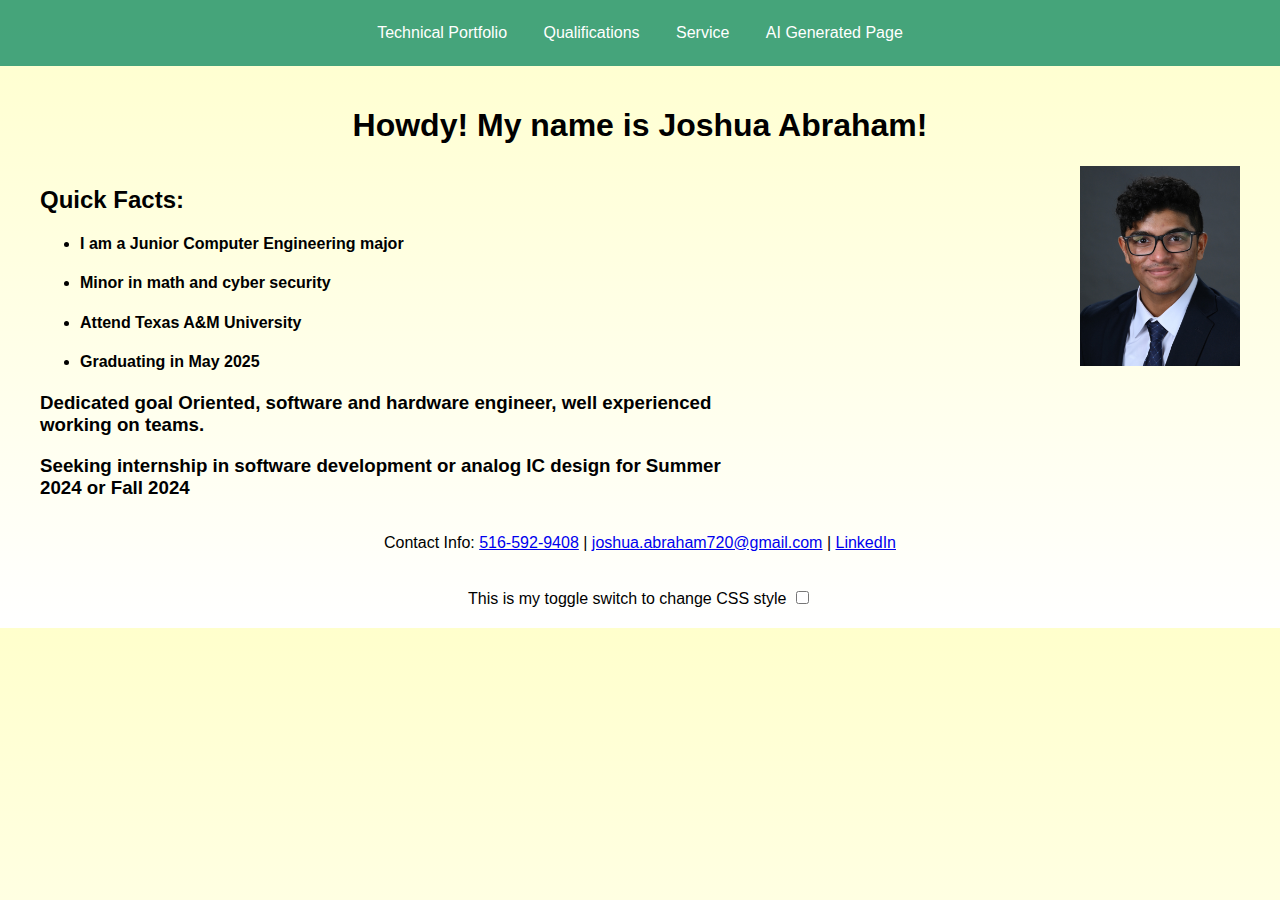
==== index.html @ dfaeccb1 "." ====
<!DOCTYPE html>
<html lang="en">
<head>
    <meta charset="UTF-8">
    <meta name="viewport" content="width=device-width, initial-scale=1.0">
    <title>Joshua Abraham - Home</title>
    <style>
        body {
            font-family: Arial, sans-serif;
            background: linear-gradient(to bottom, #ffffcc 0%, #ffffff 100%);
            margin: 0;
            padding: 0;
            box-sizing: border-box;
        }
        .navbar {
            background-color: #118a63c7;
            text-align: center;
            padding: 10px 0;
        }
        .navbar a {
            display: inline-block;
            color: white;
            text-align: center;
            padding: 14px 16px;
            text-decoration: none;
        }
        .navbar a:hover {
            background-color: #ddd;
            color: black;
        }
        #landingPage {
            display: flex;
            flex-direction: column;
            align-items: center;
            max-width: 1200px;
            margin: auto;
            padding: 20px;
        }
        #mainContent {
            display: flex;
            align-items: flex-start;
            width: 100%;
        }
        #textSection {
            flex-basis: 60%;
        }
        #imageSection {
            flex-basis: 40%;
            text-align: right;
        }
        #imageSection img {
            max-width: 100%;
            max-height: 200px;
            height: auto;
        }
        #contactInfo {
            text-align: center;
            width: 100%;
        }
        #toggleSwitch {
            text-align: center;
            width: 100%;
            margin-top: 20px;
        }
        .toggle {
            margin-left: 5px;
        }
    </style>
</head>
<body>
    <div class="navbar">
        <a href="technical-portfolio.html">Technical Portfolio</a>
        <a href="qualifications.html">Qualifications</a>
        <a href="service.html">Service</a>
        <a href="ai-generated-page.html">AI Generated Page</a>
    </div>
    
    <div id="landingPage">
        <h1>Howdy! My name is Joshua Abraham!</h1>
        <div id="mainContent">
            <div id="textSection">
                <h2>Quick Facts:</h2>
                <ul>
                    <li> <h4>I am a Junior Computer Engineering major</h4></li>
                    <li> <h4>Minor in math and cyber security</h4></li>
                    <li> <h4>Attend Texas A&M University</h4></li>
                    <li> <h4>Graduating in May 2025</h4></li>
                </ul>
                <h3>Dedicated goal Oriented, software and hardware engineer, well experienced working on teams.</h3>
                <h3>Seeking internship in software development or analog IC design for Summer 2024 or Fall 2024</h3>
            </div>
            <div id="imageSection">
                <img src="./headshot.jpg" alt="Joshua Abraham">
            </div>
        </div>
        <div id="contactInfo">
            <p>Contact Info: <a href="tel:+15165929408">516-592-9408</a> | <a href="mailto:joshua.abraham720@gmail.com">joshua.abraham720@gmail.com</a> | <a href="https://www.linkedin.com/in/joshua-abraham-241290220/">LinkedIn</a></p>
        </div>
        <div id="toggleSwitch">
            <label>This is my toggle switch to change CSS style</label>
            <input type="checkbox" class="toggle">
        </div>
    </div>
</body>
</html>
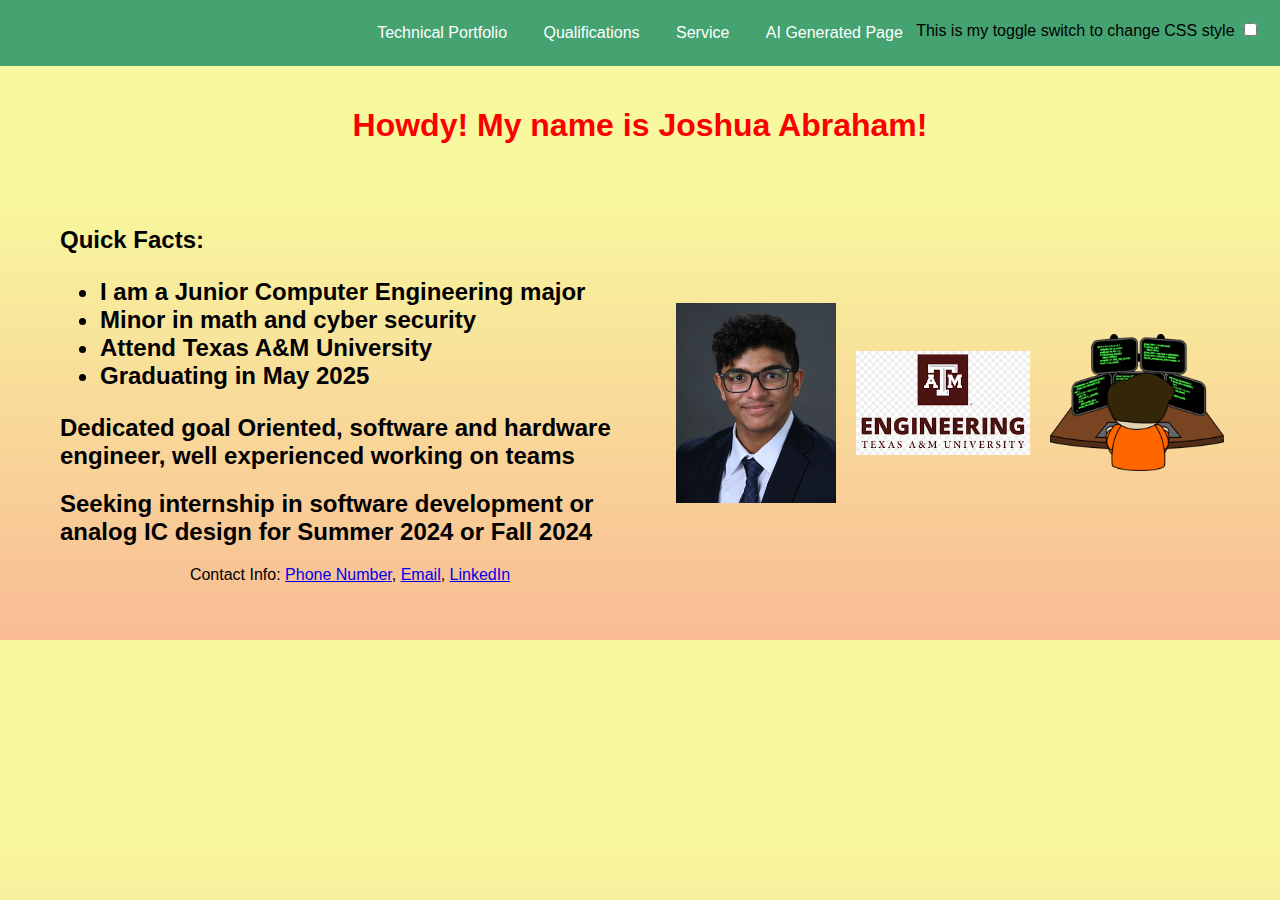
==== commit 549a77fd: "finished" ====
--- a/index.html
+++ b/index.html
@@ -3,11 +3,11 @@
 <head>
     <meta charset="UTF-8">
     <meta name="viewport" content="width=device-width, initial-scale=1.0">
-    <title>Joshua Abraham - Home</title>
+    <title>Landing Page</title>
     <style>
         body {
             font-family: Arial, sans-serif;
-            background: linear-gradient(to bottom, #ffffcc 0%, #ffffff 100%);
+            background: linear-gradient(to bottom, #f8f89e 30%, #f9bb94 100%);
             margin: 0;
             padding: 0;
             box-sizing: border-box;
@@ -38,32 +38,54 @@
         }
         #mainContent {
             display: flex;
-            align-items: flex-start;
+            justify-content: center;
+            align-items: center;
             width: 100%;
+            margin-top: 20px;
         }
         #textSection {
-            flex-basis: 60%;
+            flex: 1;
+            padding: 20px;
         }
         #imageSection {
-            flex-basis: 40%;
-            text-align: right;
+            flex: 1;
+            display: flex;
+            justify-content: center;
+            align-items: center;
         }
         #imageSection img {
-            max-width: 100%;
+            width: auto;
+            max-width: 30%;
             max-height: 200px;
             height: auto;
+            margin: 0 10px;
         }
         #contactInfo {
             text-align: center;
             width: 100%;
         }
         #toggleSwitch {
-            text-align: center;
-            width: 100%;
-            margin-top: 20px;
+            position: absolute;
+            top: 20px;
+            right: 20px;
         }
         .toggle {
             margin-left: 5px;
+        }
+        @media (max-width: 768px) {
+            #mainContent {
+                flex-direction: column;
+            }
+            #imageSection img {
+                max-width: 60%;
+                margin-bottom: 10px;
+            }
+            #toggleSwitch {
+                position: static;
+                order: -1;
+                width: 100%;
+                margin-bottom: 20px;
+            }
         }
     </style>
 </head>
@@ -72,34 +94,38 @@
         <a href="technical-portfolio.html">Technical Portfolio</a>
         <a href="qualifications.html">Qualifications</a>
         <a href="service.html">Service</a>
-        <a href="ai-generated-page.html">AI Generated Page</a>
+        <a href="ai-page.html">AI Generated Page</a>
     </div>
     
     <div id="landingPage">
-        <h1>Howdy! My name is Joshua Abraham!</h1>
-        <div id="mainContent">
-            <div id="textSection">
-                <h2>Quick Facts:</h2>
-                <ul>
-                    <li> <h4>I am a Junior Computer Engineering major</h4></li>
-                    <li> <h4>Minor in math and cyber security</h4></li>
-                    <li> <h4>Attend Texas A&M University</h4></li>
-                    <li> <h4>Graduating in May 2025</h4></li>
-                </ul>
-                <h3>Dedicated goal Oriented, software and hardware engineer, well experienced working on teams.</h3>
-                <h3>Seeking internship in software development or analog IC design for Summer 2024 or Fall 2024</h3>
-            </div>
-            <div id="imageSection">
-                <img src="./headshot.jpg" alt="Joshua Abraham">
-            </div>
-        </div>
-        <div id="contactInfo">
-            <p>Contact Info: <a href="tel:+15165929408">516-592-9408</a> | <a href="mailto:joshua.abraham720@gmail.com">joshua.abraham720@gmail.com</a> | <a href="https://www.linkedin.com/in/joshua-abraham-241290220/">LinkedIn</a></p>
-        </div>
         <div id="toggleSwitch">
             <label>This is my toggle switch to change CSS style</label>
             <input type="checkbox" class="toggle">
         </div>
+        <h1 style="color:#fc0000">Howdy! My name is Joshua Abraham!</h1>
+        <div id="mainContent">
+            <div id="textSection">
+                <h2>Quick Facts:
+                <ul>
+                    <li>I am a Junior Computer Engineering major</li>
+                    <li>Minor in math and cyber security</li>
+                    <li>Attend Texas A&M University</li>
+                    <li>Graduating in May 2025</li>
+                </ul>
+                </h2>
+                
+                <h2>Dedicated goal Oriented, software and hardware engineer, well experienced working on teams</h2>
+                <h2>Seeking internship in software development or analog IC design for Summer 2024 or Fall 2024</h2>
+                <div id="contactInfo">
+                    <p>Contact Info: <a href="tel:+15165929408">Phone Number</a>, <a href="mailto:joshua.abraham720@gmail.com">Email</a>, <a href="https://www.linkedin.com/in/joshua-abraham-241290220/">LinkedIn</a></p>
+                </div>
+            </div>
+            <div id="imageSection">
+                <img src="./headshot.jpg" alt="Joshua Abraham">
+                <img src="./tamu.png" alt="TAMU Logo">
+                <img src="./hacktoon.png" alt="Hacktoon Character">
+            </div>
+        </div>
     </div>
 </body>
 </html>
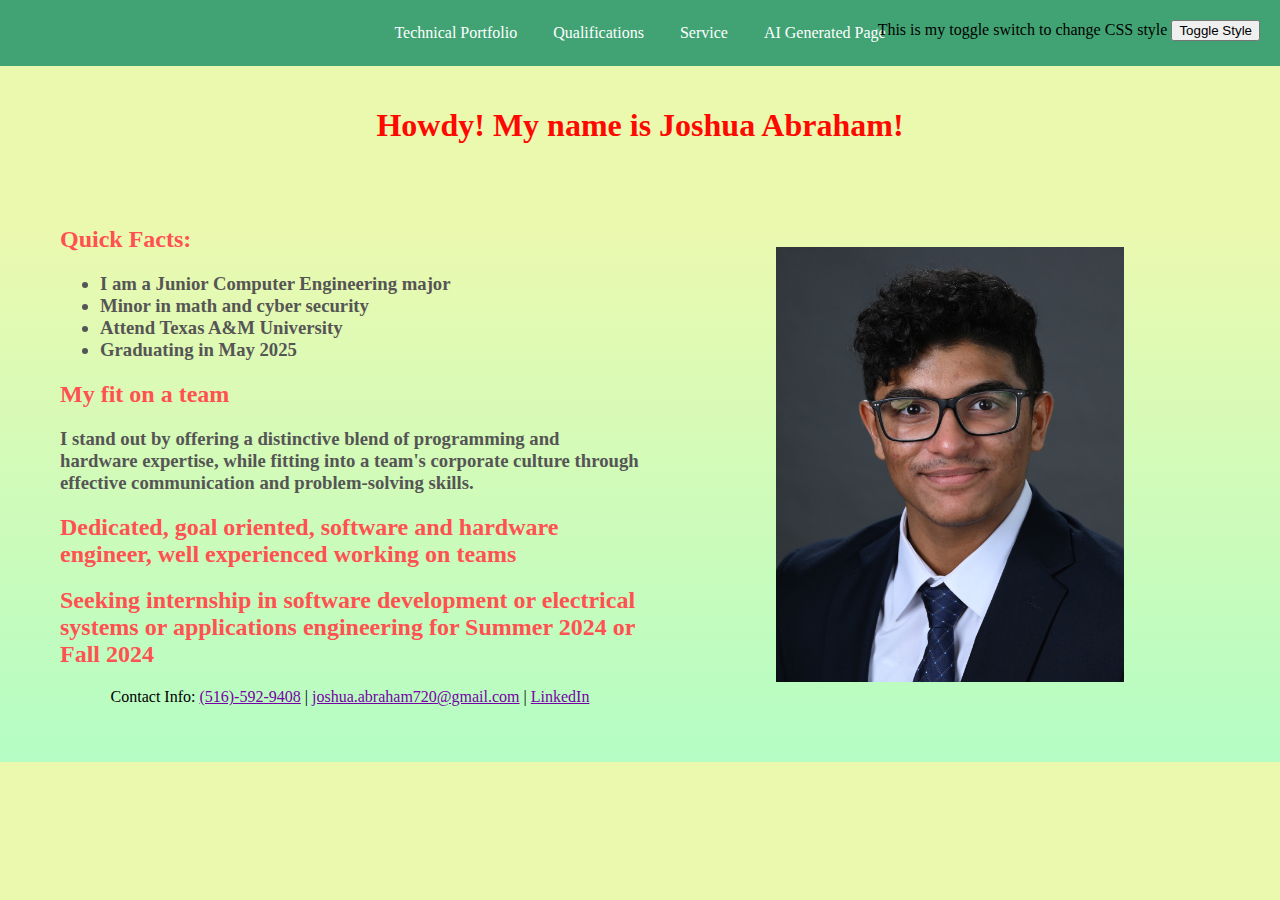
==== commit e2ca59c0: "updated page" ====
--- a/index.html
+++ b/index.html
@@ -4,90 +4,7 @@
     <meta charset="UTF-8">
     <meta name="viewport" content="width=device-width, initial-scale=1.0">
     <title>Landing Page</title>
-    <style>
-        body {
-            font-family: Arial, sans-serif;
-            background: linear-gradient(to bottom, #f8f89e 30%, #f9bb94 100%);
-            margin: 0;
-            padding: 0;
-            box-sizing: border-box;
-        }
-        .navbar {
-            background-color: #118a63c7;
-            text-align: center;
-            padding: 10px 0;
-        }
-        .navbar a {
-            display: inline-block;
-            color: white;
-            text-align: center;
-            padding: 14px 16px;
-            text-decoration: none;
-        }
-        .navbar a:hover {
-            background-color: #ddd;
-            color: black;
-        }
-        #landingPage {
-            display: flex;
-            flex-direction: column;
-            align-items: center;
-            max-width: 1200px;
-            margin: auto;
-            padding: 20px;
-        }
-        #mainContent {
-            display: flex;
-            justify-content: center;
-            align-items: center;
-            width: 100%;
-            margin-top: 20px;
-        }
-        #textSection {
-            flex: 1;
-            padding: 20px;
-        }
-        #imageSection {
-            flex: 1;
-            display: flex;
-            justify-content: center;
-            align-items: center;
-        }
-        #imageSection img {
-            width: auto;
-            max-width: 30%;
-            max-height: 200px;
-            height: auto;
-            margin: 0 10px;
-        }
-        #contactInfo {
-            text-align: center;
-            width: 100%;
-        }
-        #toggleSwitch {
-            position: absolute;
-            top: 20px;
-            right: 20px;
-        }
-        .toggle {
-            margin-left: 5px;
-        }
-        @media (max-width: 768px) {
-            #mainContent {
-                flex-direction: column;
-            }
-            #imageSection img {
-                max-width: 60%;
-                margin-bottom: 10px;
-            }
-            #toggleSwitch {
-                position: static;
-                order: -1;
-                width: 100%;
-                margin-bottom: 20px;
-            }
-        }
-    </style>
+    <link rel="stylesheet" href="style.css">
 </head>
 <body>
     <div class="navbar">
@@ -98,32 +15,40 @@
     </div>
     
     <div id="landingPage">
-        <div id="toggleSwitch">
-            <label>This is my toggle switch to change CSS style</label>
-            <input type="checkbox" class="toggle">
-        </div>
-        <h1 style="color:#fc0000">Howdy! My name is Joshua Abraham!</h1>
+
+        <h1>Howdy! My name is Joshua Abraham!</h1>
         <div id="mainContent">
             <div id="textSection">
-                <h2>Quick Facts:
+                <h2>Quick Facts:</h2>
+                <h3>
                 <ul>
                     <li>I am a Junior Computer Engineering major</li>
                     <li>Minor in math and cyber security</li>
                     <li>Attend Texas A&M University</li>
                     <li>Graduating in May 2025</li>
                 </ul>
-                </h2>
+                </h3>
                 
-                <h2>Dedicated goal Oriented, software and hardware engineer, well experienced working on teams</h2>
-                <h2>Seeking internship in software development or analog IC design for Summer 2024 or Fall 2024</h2>
+                <h2>My fit on a team</h2>
+                <h3>I stand out by offering a distinctive blend of programming and hardware expertise, while fitting into a team's corporate culture through effective communication and problem-solving skills.</h3>
+                <h2>Dedicated, goal oriented, software and hardware engineer, well experienced working on teams</h2>
+                <h2>Seeking internship in software development or electrical systems or applications engineering for Summer 2024 or Fall 2024</h2>
+
+                <div id="toggleSwitch">
+                    <label>This is my toggle switch to change CSS style</label>
+                    <button onclick="toggle.js">Toggle Style</button>
+                    
+
+                </div>
+
                 <div id="contactInfo">
-                    <p>Contact Info: <a href="tel:+15165929408">Phone Number</a>, <a href="mailto:joshua.abraham720@gmail.com">Email</a>, <a href="https://www.linkedin.com/in/joshua-abraham-241290220/">LinkedIn</a></p>
+                    <p>Contact Info: <a href="tel:+15165929408">(516)-592-9408</a>  |  <a href="mailto:joshua.abraham720@gmail.com">joshua.abraham720@gmail.com</a>  |  <a href="https://www.linkedin.com/in/joshua-abraham-241290220/">LinkedIn</a></p>
                 </div>
             </div>
             <div id="imageSection">
-                <img src="./headshot.jpg" alt="Joshua Abraham">
-                <img src="./tamu.png" alt="TAMU Logo">
-                <img src="./hacktoon.png" alt="Hacktoon Character">
+                <img src="./headshot.jpg" alt="Joshua Abraham"  >
+                <!-- <img src="./tamu.png" alt="TAMU Logo">
+                <img src="./hacktoon.png" alt="Hacktoon Character"> -->
             </div>
         </div>
     </div>
--- a/style.css
+++ b/style.css
@@ -0,0 +1,153 @@
+body {
+    font-family: cursive;
+    background: linear-gradient(to bottom, #ebf9af 30%, #b4fdc4 100%);
+    margin: 0;
+    padding: 0;
+    box-sizing: border-box;
+}
+.container, .content {
+    padding: 30px; /* Adds padding inside .container and .content for inner spacing */
+    box-sizing: border-box;
+}
+h1 {
+    text-align: center;
+    color:  #ff0800; 
+    font-family: cursive;;
+}
+h2 {
+    color: rgb(255, 81, 81);
+}
+h3 {
+    color: rgb(86, 85, 85);
+}
+a:not(.navbar a), a:not(.navbar a):hover { /* Excludes navbar links */
+    color: #7800a7; /* Bright blue color */
+}
+.navbar {
+    background-color: #118a63c7;
+    text-align: center;
+    padding: 10px 0;
+}
+.navbar a {
+    display: inline-block;
+    color: white;
+    text-align: center;
+    padding: 14px 16px;
+    text-decoration: none;
+}
+.navbar a:hover {
+    background-color: #ddd;
+    color: black;
+}
+
+.resume-container {
+    flex: 0 0 23%;
+    text-align: center;
+    padding: 20px; /* Adds space around the picture */
+}
+
+.image-container img {
+    margin-bottom: 20px;
+    max-width: 100%; /* Keeps images responsive and not larger than their container */
+    height: auto; /* Maintain aspect ratio */
+}
+.service-image {
+    width: 20%; /* or any other size */
+    height: auto; /* maintains the aspect ratio */
+    display: block; /* ensures the image doesn't have extra space around it */
+    margin: 0 auto; /* centers the image within its container */
+}
+.project {
+    margin-bottom: 20px; /* Adds space between projects */
+}
+
+.project-title, .project-description {
+    padding: 0 30px; /* Adds horizontal padding to text within projects for additional spacing from edges */
+}
+ul {
+    margin-bottom: 20px; /* Adds space between each list item/section */
+}
+
+.tp-container {
+    display: grid;
+    grid-template-columns: 1fr 2fr; /* Left column takes 1/3, right column takes 2/3 of the page */
+    gap: 20px; /* Gap between columns */
+}
+
+.tp-container {
+    display: flex;
+    justify-content: space-between;
+}
+
+.tp-images img {
+    max-width: 50%;
+    height: auto;
+}
+
+.tp-text {
+    flex-basis: 65%; /* Adjust as needed */
+}
+
+
+#landingPage {
+    display: flex;
+    flex-direction: column;
+    align-items: center;
+    max-width: 1200px;
+    margin: auto;
+    padding: 20px;
+}
+#mainContent {
+    display: flex;
+    justify-content: center;
+    align-items: center;
+    width: 100%;
+    margin-top: 20px;
+}
+#textSection {
+    flex: 1;
+    padding: 20px;
+}
+#imageSection {
+    flex: 1;
+    display: flex;
+    justify-content: center;
+    align-items: center;
+}
+#imageSection img {
+    width: auto;
+    max-width: 60%;
+    max-height: 500px;
+    height: auto;
+    margin: 0 10px;
+}
+#contactInfo {
+    text-align: center;
+    width: 100%;
+}
+#toggleSwitch {
+    position: absolute;
+    top: 20px;
+    right: 20px;
+}
+.toggle {
+    margin-left: 5px;
+}
+
+
+.content ul {
+    list-style-type: none; /* Removes bullet points */
+    padding: 0;
+    margin: 0;
+}
+
+.content li {
+    margin-bottom: 30px; /* Adds space between sections */
+}
+
+img {
+    max-width: 100%; /* Ensures images are never wider than their container */
+    height: auto; /* Maintains the aspect ratio */
+    display: block; /* Removes any inline defaults, can adjust if needed */
+    margin: 10px 0; /* Adds vertical space around images */
+}
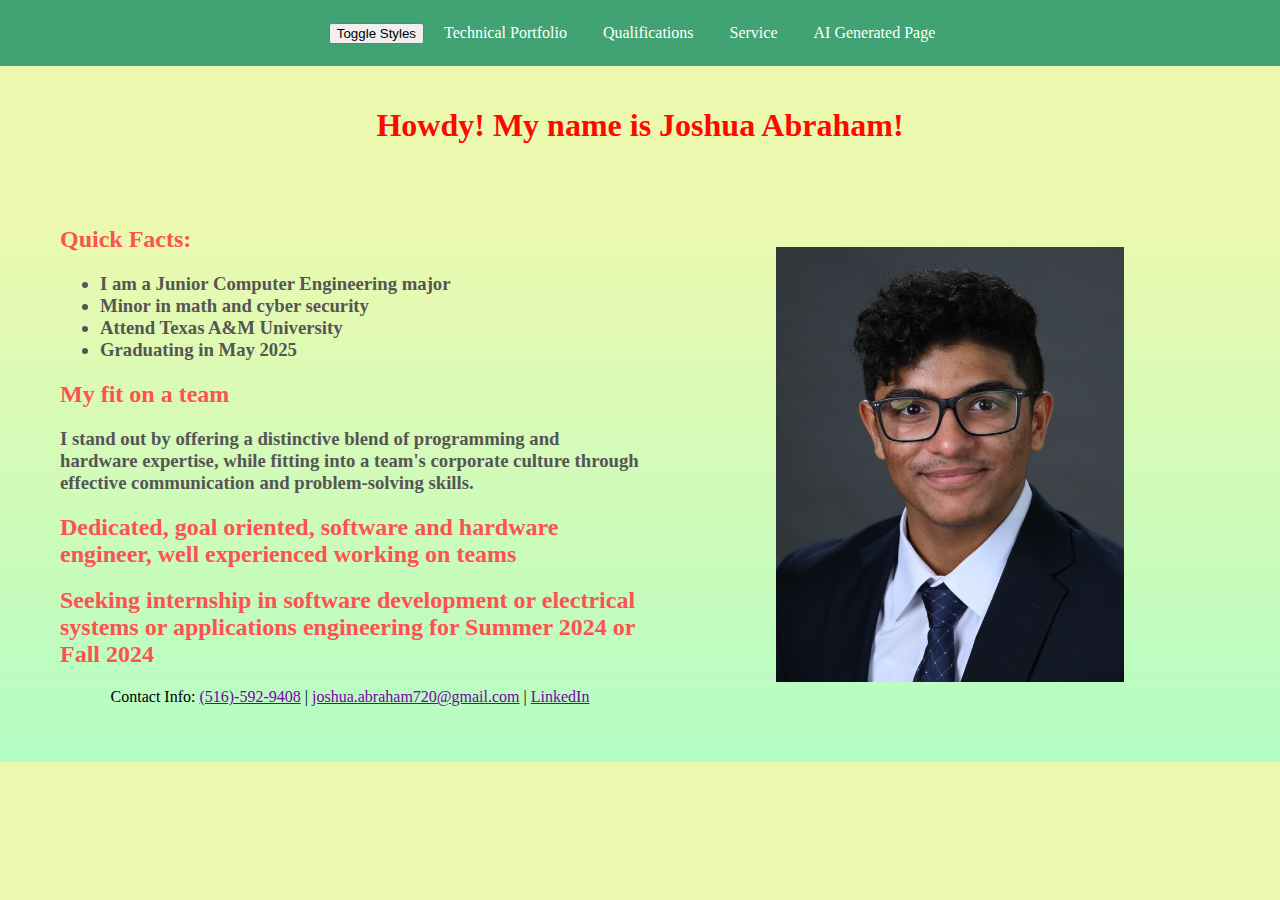
==== commit 42547c36: "more updates" ====
--- a/index.html
+++ b/index.html
@@ -4,10 +4,12 @@
     <meta charset="UTF-8">
     <meta name="viewport" content="width=device-width, initial-scale=1.0">
     <title>Landing Page</title>
-    <link rel="stylesheet" href="style.css">
+    <link rel="stylesheet" type="text/css" href="style.css" id="mainStyleSheet">
 </head>
 <body>
     <div class="navbar">
+        <button id="switchStyle">Toggle Styles</button> 
+        
         <a href="technical-portfolio.html">Technical Portfolio</a>
         <a href="qualifications.html">Qualifications</a>
         <a href="service.html">Service</a>
@@ -34,16 +36,11 @@
                 <h2>Dedicated, goal oriented, software and hardware engineer, well experienced working on teams</h2>
                 <h2>Seeking internship in software development or electrical systems or applications engineering for Summer 2024 or Fall 2024</h2>
 
-                <div id="toggleSwitch">
-                    <label>This is my toggle switch to change CSS style</label>
-                    <button onclick="toggle.js">Toggle Style</button>
-                    
-
-                </div>
-
                 <div id="contactInfo">
                     <p>Contact Info: <a href="tel:+15165929408">(516)-592-9408</a>  |  <a href="mailto:joshua.abraham720@gmail.com">joshua.abraham720@gmail.com</a>  |  <a href="https://www.linkedin.com/in/joshua-abraham-241290220/">LinkedIn</a></p>
                 </div>
+
+        
             </div>
             <div id="imageSection">
                 <img src="./headshot.jpg" alt="Joshua Abraham"  >
@@ -52,5 +49,7 @@
             </div>
         </div>
     </div>
+
+<script src="toggle.js"></script>
 </body>
 </html>
--- a/style.css
+++ b/style.css
@@ -69,24 +69,34 @@
 }
 
 .tp-container {
-    display: grid;
-    grid-template-columns: 1fr 2fr; /* Left column takes 1/3, right column takes 2/3 of the page */
-    gap: 20px; /* Gap between columns */
+    display: flex; /* Enables flexbox layout */
+    flex-direction: row; /* Aligns children side by side */
+    align-items: flex-start; /* Aligns items at the start of the flex container */
+    gap: 0px; /* Space between the images and text sections */
 }
 
-.tp-container {
-    display: flex;
-    justify-content: space-between;
+.tp-images, .tp-text {
+    display: flex; /* Enables flexbox for these containers too, for further control */
+    flex-direction: column; /* Aligns their children (images or text blocks) vertically */
+}
+
+.tp-images {
+    flex: 1; /* Keeps the flex assignment as is */
+    max-width: 50%; /* Keeps the maximum width at 50% of their parent container */
+    padding: 30px; /* Adds padding inside the tp-images container */
+}
+
+.tp-text {
+    flex: 2; /* Allows this container to take more space than the images container */
 }
 
 .tp-images img {
-    max-width: 50%;
-    height: auto;
+    width: 100%; /* Adjusts the width of the images to be smaller than the container */
+    height: auto; /* Maintains aspect ratio of the images */
+    margin: 30 auto; /* Centers the images within the tp-images container */
+    display: block; /* Ensures images are laid out as block elements, enabling margin auto to work */
 }
 
-.tp-text {
-    flex-basis: 65%; /* Adjust as needed */
-}
 
 
 #landingPage {
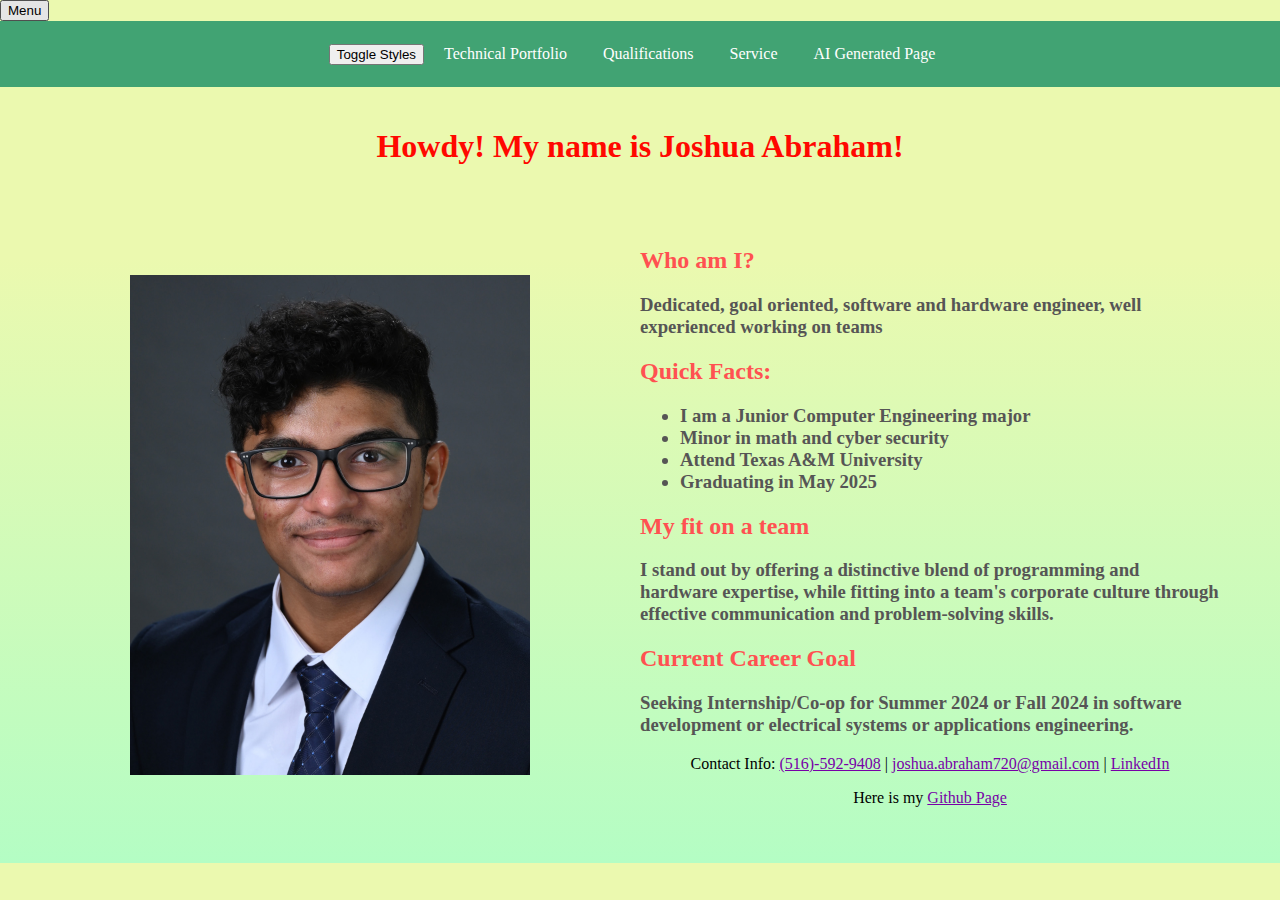
==== commit 5a4b68f0: "DONE" ====
--- a/index.html
+++ b/index.html
@@ -7,9 +7,15 @@
     <link rel="stylesheet" type="text/css" href="style.css" id="mainStyleSheet">
 </head>
 <body>
+    <div class="sideNavbar">
+       <!-- Button to toggle the navigation bar visibility -->
+       <button id="navbarToggle">Menu</button>
+    </div>
     <div class="navbar">
+        <!-- Button to switch between styles dynamically -->
         <button id="switchStyle">Toggle Styles</button> 
         
+        <!-- Navigation links -->
         <a href="technical-portfolio.html">Technical Portfolio</a>
         <a href="qualifications.html">Qualifications</a>
         <a href="service.html">Service</a>
@@ -17,10 +23,22 @@
     </div>
     
     <div id="landingPage">
-
+        <!-- Main introduction -->
         <h1>Howdy! My name is Joshua Abraham!</h1>
         <div id="mainContent">
+            <div id="imageSection">
+                <!-- Updated image source paths to go through the pics folder -->
+                <img src="./pics/headshot.jpg" alt="Joshua Abraham"  >
+                <!-- Uncomment and update the paths for additional images
+                <img src="./pics/tamu.png" alt="TAMU Logo">
+                <img src="./pics/hacktoon.png" alt="Hacktoon Character"> -->
+            </div>
+            
             <div id="textSection">
+                <!-- Introduction section with quick facts -->
+                <h2>Who am I?</h2>
+                <h3>Dedicated, goal oriented, software and hardware engineer, well experienced working on teams</h3>
+
                 <h2>Quick Facts:</h2>
                 <h3>
                 <ul>
@@ -31,21 +49,19 @@
                 </ul>
                 </h3>
                 
+                <!-- Detailed personal value proposition -->
                 <h2>My fit on a team</h2>
                 <h3>I stand out by offering a distinctive blend of programming and hardware expertise, while fitting into a team's corporate culture through effective communication and problem-solving skills.</h3>
-                <h2>Dedicated, goal oriented, software and hardware engineer, well experienced working on teams</h2>
-                <h2>Seeking internship in software development or electrical systems or applications engineering for Summer 2024 or Fall 2024</h2>
+                
+                <!-- Career goals -->
+                <h2>Current Career Goal</h2>
+                <h3>Seeking Internship/Co-op for Summer 2024 or Fall 2024 in software development or electrical systems or applications engineering.</h2>
 
+                <!-- Contact information with actionable links -->
                 <div id="contactInfo">
                     <p>Contact Info: <a href="tel:+15165929408">(516)-592-9408</a>  |  <a href="mailto:joshua.abraham720@gmail.com">joshua.abraham720@gmail.com</a>  |  <a href="https://www.linkedin.com/in/joshua-abraham-241290220/">LinkedIn</a></p>
+                    <p>Here is my <a href="https://github.com/abrahamj101">Github Page</a></p>
                 </div>
-
-        
-            </div>
-            <div id="imageSection">
-                <img src="./headshot.jpg" alt="Joshua Abraham"  >
-                <!-- <img src="./tamu.png" alt="TAMU Logo">
-                <img src="./hacktoon.png" alt="Hacktoon Character"> -->
             </div>
         </div>
     </div>
--- a/style.css
+++ b/style.css
@@ -6,13 +6,13 @@
     box-sizing: border-box;
 }
 .container, .content {
-    padding: 30px; /* Adds padding inside .container and .content for inner spacing */
+    padding: 30px;
     box-sizing: border-box;
 }
 h1 {
     text-align: center;
     color:  #ff0800; 
-    font-family: cursive;;
+    font-family: cursive;
 }
 h2 {
     color: rgb(255, 81, 81);
@@ -20,8 +20,8 @@
 h3 {
     color: rgb(86, 85, 85);
 }
-a:not(.navbar a), a:not(.navbar a):hover { /* Excludes navbar links */
-    color: #7800a7; /* Bright blue color */
+a:not(.navbar a), a:not(.navbar a):hover {
+    color: #7800a7;
 }
 .navbar {
     background-color: #118a63c7;
@@ -43,60 +43,55 @@
 .resume-container {
     flex: 0 0 23%;
     text-align: center;
-    padding: 20px; /* Adds space around the picture */
+    padding: 20px;
 }
 
 .image-container img {
     margin-bottom: 20px;
-    max-width: 100%; /* Keeps images responsive and not larger than their container */
-    height: auto; /* Maintain aspect ratio */
+    max-width: 100%;
+    height: auto;
 }
-.service-image {
-    width: 20%; /* or any other size */
-    height: auto; /* maintains the aspect ratio */
-    display: block; /* ensures the image doesn't have extra space around it */
-    margin: 0 auto; /* centers the image within its container */
-}
+
 .project {
-    margin-bottom: 20px; /* Adds space between projects */
+    margin-bottom: 20px;
 }
 
 .project-title, .project-description {
-    padding: 0 30px; /* Adds horizontal padding to text within projects for additional spacing from edges */
+    padding: 0 30px;
 }
 ul {
-    margin-bottom: 20px; /* Adds space between each list item/section */
+    margin-bottom: 20px;
 }
 
 .tp-container {
-    display: flex; /* Enables flexbox layout */
-    flex-direction: row; /* Aligns children side by side */
-    align-items: flex-start; /* Aligns items at the start of the flex container */
-    gap: 0px; /* Space between the images and text sections */
+    display: flex;
+    flex-direction: row;
+    align-items: flex-start;
+    gap: 20px;
 }
 
 .tp-images, .tp-text {
-    display: flex; /* Enables flexbox for these containers too, for further control */
-    flex-direction: column; /* Aligns their children (images or text blocks) vertically */
+    display: flex;
+    flex-direction: column;
 }
 
 .tp-images {
-    flex: 1; /* Keeps the flex assignment as is */
-    max-width: 50%; /* Keeps the maximum width at 50% of their parent container */
-    padding: 30px; /* Adds padding inside the tp-images container */
+    flex: 1;
+    max-width: 50%;
+    padding: 30px;
 }
 
 .tp-text {
-    flex: 2; /* Allows this container to take more space than the images container */
+    flex: 2;
 }
 
 .tp-images img {
-    width: 100%; /* Adjusts the width of the images to be smaller than the container */
-    height: auto; /* Maintains aspect ratio of the images */
-    margin: 30 auto; /* Centers the images within the tp-images container */
-    display: block; /* Ensures images are laid out as block elements, enabling margin auto to work */
+    align-items: center;
+    width: 90%;
+    height: auto;
+    margin: 0 auto;
+    display: block;
 }
-
 
 
 #landingPage {
@@ -126,10 +121,10 @@
 }
 #imageSection img {
     width: auto;
-    max-width: 60%;
+    max-width: 100%;
     max-height: 500px;
     height: auto;
-    margin: 0 10px;
+    margin: 10 50px;
 }
 #contactInfo {
     text-align: center;
@@ -146,18 +141,17 @@
 
 
 .content ul {
-    list-style-type: none; /* Removes bullet points */
     padding: 0;
     margin: 0;
 }
 
 .content li {
-    margin-bottom: 30px; /* Adds space between sections */
+    margin-bottom: 30px;
 }
 
 img {
-    max-width: 100%; /* Ensures images are never wider than their container */
-    height: auto; /* Maintains the aspect ratio */
-    display: block; /* Removes any inline defaults, can adjust if needed */
-    margin: 10px 0; /* Adds vertical space around images */
+    max-width: 100%;
+    height: auto;
+    display: block;
+    margin: 10px 0;
 }
